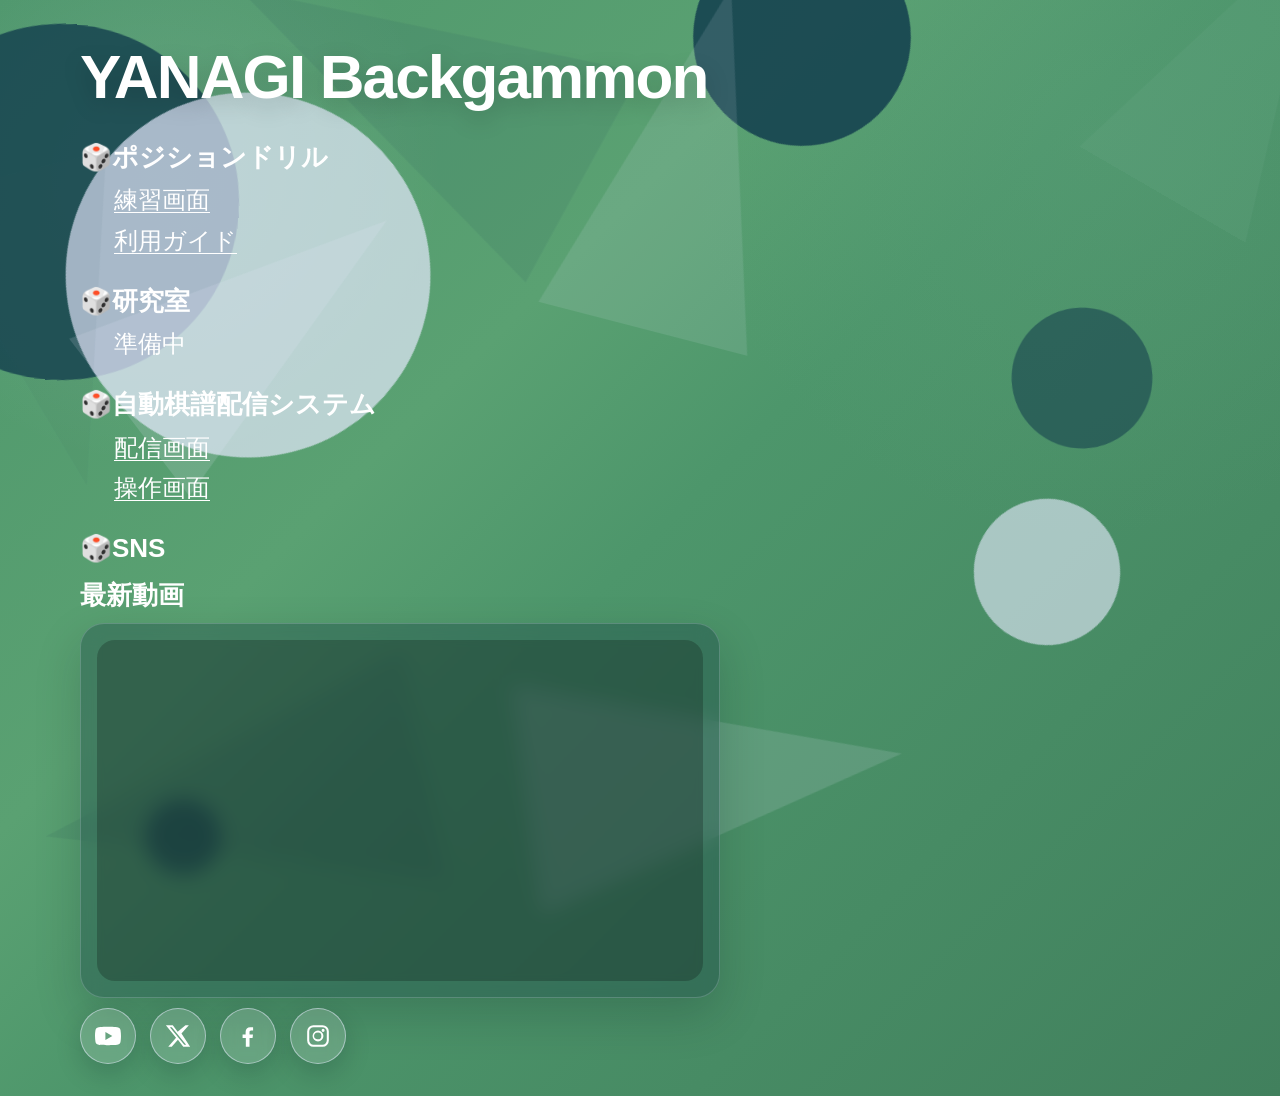
==== index.html @ 92537f1f "Add files via upload" ====
<!doctype html>
<html lang="ja">
<head>
  <meta charset="utf-8">
  <meta name="viewport" content="width=device-width, initial-scale=1">
  <meta name="theme-color" content="#4d966b">
  <meta name="description" content="YANAGI Backgammon">
  <title>YANAGI Backgammon</title>
  <link rel="apple-touch-icon" sizes="180x180" href="apple-touch-icon.png">
  <link rel="icon" type="image/png" sizes="32x32" href="favicon-32x32.png">
  <link rel="icon" type="image/png" sizes="16x16" href="favicon-16x16.png">
  <link rel="shortcut icon" href="favicon.ico">
  <link rel="stylesheet" href="./assets/style.css">
</head>
<body>
  <main class="landing" aria-label="YANAGI Backgammon">
    <div class="bg-art" aria-hidden="true">
      <span class="shape circle circle-a"></span>
      <span class="shape circle circle-b"></span>
      <span class="shape circle circle-c"></span>
      <span class="shape circle circle-d"></span>
      <span class="shape circle circle-e"></span>
      <span class="shape circle circle-f"></span>

      <span class="shape triangle triangle-a"></span>
      <span class="shape triangle triangle-b"></span>
      <span class="shape triangle triangle-c"></span>
      <span class="shape triangle triangle-d"></span>
      <span class="shape triangle triangle-e"></span>
      <span class="shape triangle triangle-f"></span>
      <span class="shape triangle triangle-g"></span>
    </div>

    <div class="content">
      <h1>YANAGI Backgammon</h1>

      <section class="menu-section" aria-labelledby="position-drill-heading">
        <h2 id="position-drill-heading">🎲ポジションドリル</h2>
        <ul class="menu-list">
          <li><a class="menu-link" href="/position-drill/">練習画面</a></li>
          <li><a class="menu-link" href="https://yanagibackgammon.github.io/position-drill/guide.html">利用ガイド</a></li>
        </ul>
      </section>

      <section class="menu-section" aria-labelledby="lab-heading">
        <h2 id="lab-heading">🎲研究室</h2>
        <ul class="menu-list">
          <li><span class="menu-text">準備中</span></li>
        </ul>
      </section>

      <section class="menu-section" aria-labelledby="replay-heading">
        <h2 id="replay-heading">🎲自動棋譜配信システム</h2>
        <ul class="menu-list">
          <li><a class="menu-link" href="https://yanagibackgammon.github.io/match-replay/">配信画面</a></li>
          <li><a class="menu-link" href="https://yanagibackgammon.github.io/match-replay/control.html">操作画面</a></li>
        </ul>
      </section>

      <section class="menu-section sns-section" aria-labelledby="sns-heading">
        <h2 id="sns-heading">🎲SNS</h2>

        <div class="video-block">
          <h3>最新動画</h3>
          <div class="embed-card">
            <div class="embed-frame youtube-frame">
              <iframe
                src="https://www.youtube.com/embed/MWwXwWeKr2Y"
                title="YANAGI Backgammon 最新動画"
                loading="lazy"
                referrerpolicy="strict-origin-when-cross-origin"
                allow="accelerometer; autoplay; clipboard-write; encrypted-media; gyroscope; picture-in-picture; web-share"
                allowfullscreen></iframe>
            </div>
          </div>
        </div>

        <div class="social-links" aria-label="SNS links">
          <a class="social-link" href="https://www.youtube.com/@YANAGIBackgammon" target="_blank" rel="noopener noreferrer" aria-label="YouTube">
            <svg viewBox="0 0 24 24" aria-hidden="true">
              <path d="M23.5 6.2a3 3 0 0 0-2.1-2.1C19.5 3.5 12 3.5 12 3.5s-7.5 0-9.4.6A3 3 0 0 0 .5 6.2 31.2 31.2 0 0 0 0 12c0 1.9.2 3.9.5 5.8a3 3 0 0 0 2.1 2.1c1.9.6 9.4.6 9.4.6s7.5 0 9.4-.6a3 3 0 0 0 2.1-2.1c.3-1.9.5-3.9.5-5.8s-.2-3.9-.5-5.8ZM9.6 15.7V8.3l6.4 3.7-6.4 3.7Z"/>
            </svg>
          </a>
          <a class="social-link" href="https://x.com/saelbo879" target="_blank" rel="noopener noreferrer" aria-label="X">
            <svg viewBox="0 0 24 24" aria-hidden="true">
              <path d="M18.9 2H22l-6.8 7.8L23.2 22h-6.3l-5-6.6L6.2 22H3l7.2-8.3L.8 2h6.4l4.5 6 7.2-6Zm-1.1 18h1.7L6.3 3.9H4.5L17.8 20Z"/>
            </svg>
          </a>
          <a class="social-link" href="https://www.facebook.com/nobusuke.yanagi/" target="_blank" rel="noopener noreferrer" aria-label="Facebook">
            <svg viewBox="0 0 24 24" aria-hidden="true">
              <path d="M13.4 22v-8.2h2.8l.4-3.2h-3.2V8.5c0-.9.3-1.6 1.6-1.6h1.7V4c-.3 0-1.4-.1-2.6-.1-2.6 0-4.3 1.6-4.3 4.5v2.2H7v3.2h3v8.2h3.4Z"/>
            </svg>
          </a>
          <a class="social-link" href="https://www.instagram.com/yanagi_nobusuke/" target="_blank" rel="noopener noreferrer" aria-label="Instagram">
            <svg viewBox="0 0 24 24" aria-hidden="true">
              <path d="M7.8 2h8.4A5.8 5.8 0 0 1 22 7.8v8.4a5.8 5.8 0 0 1-5.8 5.8H7.8A5.8 5.8 0 0 1 2 16.2V7.8A5.8 5.8 0 0 1 7.8 2Zm0 1.9A3.9 3.9 0 0 0 3.9 7.8v8.4a3.9 3.9 0 0 0 3.9 3.9h8.4a3.9 3.9 0 0 0 3.9-3.9V7.8a3.9 3.9 0 0 0-3.9-3.9H7.8Zm8.9 1.5a1.4 1.4 0 1 1 0 2.8 1.4 1.4 0 0 1 0-2.8ZM12 7a5 5 0 1 1 0 10 5 5 0 0 1 0-10Zm0 1.9A3.1 3.1 0 1 0 12 15a3.1 3.1 0 0 0 0-6.2Z"/>
            </svg>
          </a>
        </div>
      </section>
    </div>
  </main>

  <script src="./assets/script.js"></script>
</body>
</html>
---- assets/style.css ----
:root {
  --green: #4d966b;
  --teal: #16434f;
  --teal-soft: rgba(22, 67, 79, 0.90);
  --mist: #e8eaff;
}

* { box-sizing: border-box; }

html, body {
  width: 100%;
  min-height: 100%;
  margin: 0;
}

body {
  min-height: 100vh;
  color: var(--mist);
  background:
    radial-gradient(circle at 12% 16%, rgba(232,234,255,.12), transparent 20%),
    radial-gradient(circle at 85% 12%, rgba(109,169,138,.18), transparent 28%),
    linear-gradient(135deg, var(--green) 0%, #5aa172 35%, #4d966b 50%, #41805d 100%);
  font-family: Inter, "Helvetica Neue", Arial, "Noto Sans JP", sans-serif;
  -webkit-font-smoothing: antialiased;
  overflow-x: hidden;
}

.landing {
  position: relative;
  min-height: 100vh;
  display: grid;
  place-items: start center;
  isolation: isolate;
  overflow: hidden;
}

.bg-art {
  position: absolute;
  inset: 0;
  overflow: hidden;
  pointer-events: none;
  z-index: 0;
}

.shape {
  position: absolute;
  opacity: .96;
  will-change: transform, top, left, opacity;
}

.circle {
  border-radius: 50%;
  background: var(--teal);
}

.circle-a { width: 360px; height: 360px; }
.circle-b { width: 320px; height: 320px; background: var(--mist); }
.circle-c { width: 220px; height: 220px; }
.circle-d { width: 160px; height: 160px; background: rgba(22, 67, 79, .82); }
.circle-e { width: 120px; height: 120px; background: rgba(232, 234, 255, .72); }
.circle-f { width: 92px; height: 92px; background: rgba(22, 67, 79, .72); }

.triangle {
  width: 0;
  height: 0;
  border-left: 110px solid transparent;
  border-right: 110px solid transparent;
  border-bottom: 360px solid rgba(232, 234, 255, 0.42);
}

.triangle-b,
.triangle-d,
.triangle-g { border-bottom-color: rgba(22, 67, 79, 0.38); }
.triangle-c,
.triangle-e { border-bottom-color: rgba(232, 234, 255, 0.44); }
.triangle-f { border-bottom-color: rgba(109,169,138,.56); }

.content {
  position: relative;
  z-index: 2;
  width: min(1120px, calc(100% - 40px));
  display: grid;
  justify-items: start;
  gap: 24px;
  padding: 44px 0 32px;
  text-align: left;
}

h1 {
  margin: 0 0 6px;
  color: #ffffff;
  font-size: clamp(34px, 6vw, 62px);
  font-weight: 800;
  letter-spacing: -.03em;
  line-height: 1.05;
  width: 100%;
  text-align: left;
  text-shadow: 0 8px 24px rgba(0,0,0,.18);
}

.menu-section {
  width: 100%;
  display: grid;
  gap: 8px;
}

.menu-section h2,
.video-block h3 {
  margin: 0;
  color: #ffffff;
  font-size: clamp(20px, 2.2vw, 26px);
  font-weight: 800;
  line-height: 1.4;
}

.menu-list {
  margin: 0;
  padding: 0 0 0 34px;
  list-style: none;
  display: grid;
  gap: 6px;
}

.menu-list li {
  color: #ffffff;
  font-size: clamp(18px, 2vw, 24px);
  line-height: 1.45;
}

.menu-link,
.menu-text {
  color: #ffffff;
}

.menu-link {
  text-decoration: underline;
  text-decoration-thickness: 1px;
  text-underline-offset: 4px;
}

.menu-link:hover,
.menu-link:focus-visible {
  opacity: .78;
  outline: none;
}

.video-block {
  width: min(640px, 100%);
  display: grid;
  gap: 10px;
  margin-top: 2px;
}

.embed-card {
  padding: 16px;
  border: 1px solid rgba(232,234,255,.20);
  border-radius: 24px;
  background: rgba(16,54,64,.32);
  backdrop-filter: blur(10px);
  box-shadow: 0 18px 46px rgba(7,24,28,.18);
  text-align: left;
}

.embed-frame {
  overflow: hidden;
  border-radius: 18px;
  background: rgba(0,0,0,.22);
}

.youtube-frame { aspect-ratio: 16 / 9; }

.youtube-frame iframe {
  width: 100%;
  height: 100%;
  border: 0;
}

.social-links {
  display: flex;
  align-items: center;
  justify-content: flex-start;
  gap: 14px;
  flex-wrap: wrap;
  margin-top: 2px;
}

.social-link {
  width: 56px;
  height: 56px;
  display: inline-flex;
  align-items: center;
  justify-content: center;
  border-radius: 50%;
  background: rgba(255,255,255,.16);
  border: 1px solid rgba(232,234,255,.52);
  box-shadow: 0 10px 26px rgba(7,24,28,.18);
  backdrop-filter: blur(8px);
  transition: transform .18s ease, background-color .18s ease, box-shadow .18s ease;
}

.social-link:hover,
.social-link:focus-visible {
  transform: translateY(-3px);
  background: rgba(22,67,79,.88);
  box-shadow: 0 16px 34px rgba(7,24,28,.26);
  outline: none;
}

.social-link svg {
  width: 26px;
  height: 26px;
  fill: #ffffff;
}

@media (max-width: 700px) {
  .triangle {
    border-left-width: 78px;
    border-right-width: 78px;
    border-bottom-width: 250px;
  }

  .circle-a { width: 280px; height: 280px; }
  .circle-b { width: 260px; height: 260px; }
  .circle-c { width: 180px; height: 180px; }
  .circle-d { width: 110px; height: 110px; }

  .circle-e,
  .circle-f { display: none; }

  .content {
    gap: 20px;
    width: calc(100% - 28px);
    padding: 28px 0 24px;
  }

  .menu-list {
    padding-left: 26px;
  }

  .menu-list li {
    font-size: clamp(17px, 4.8vw, 22px);
  }

  .video-block {
    width: 100%;
  }

  .embed-card {
    padding: 12px;
    border-radius: 18px;
  }

  .embed-frame {
    border-radius: 14px;
  }

  .social-link { width: 52px; height: 52px; }
  .social-link svg { width: 24px; height: 24px; }
}

@media (prefers-reduced-motion: reduce) {
  .social-link { transition: none; }
}
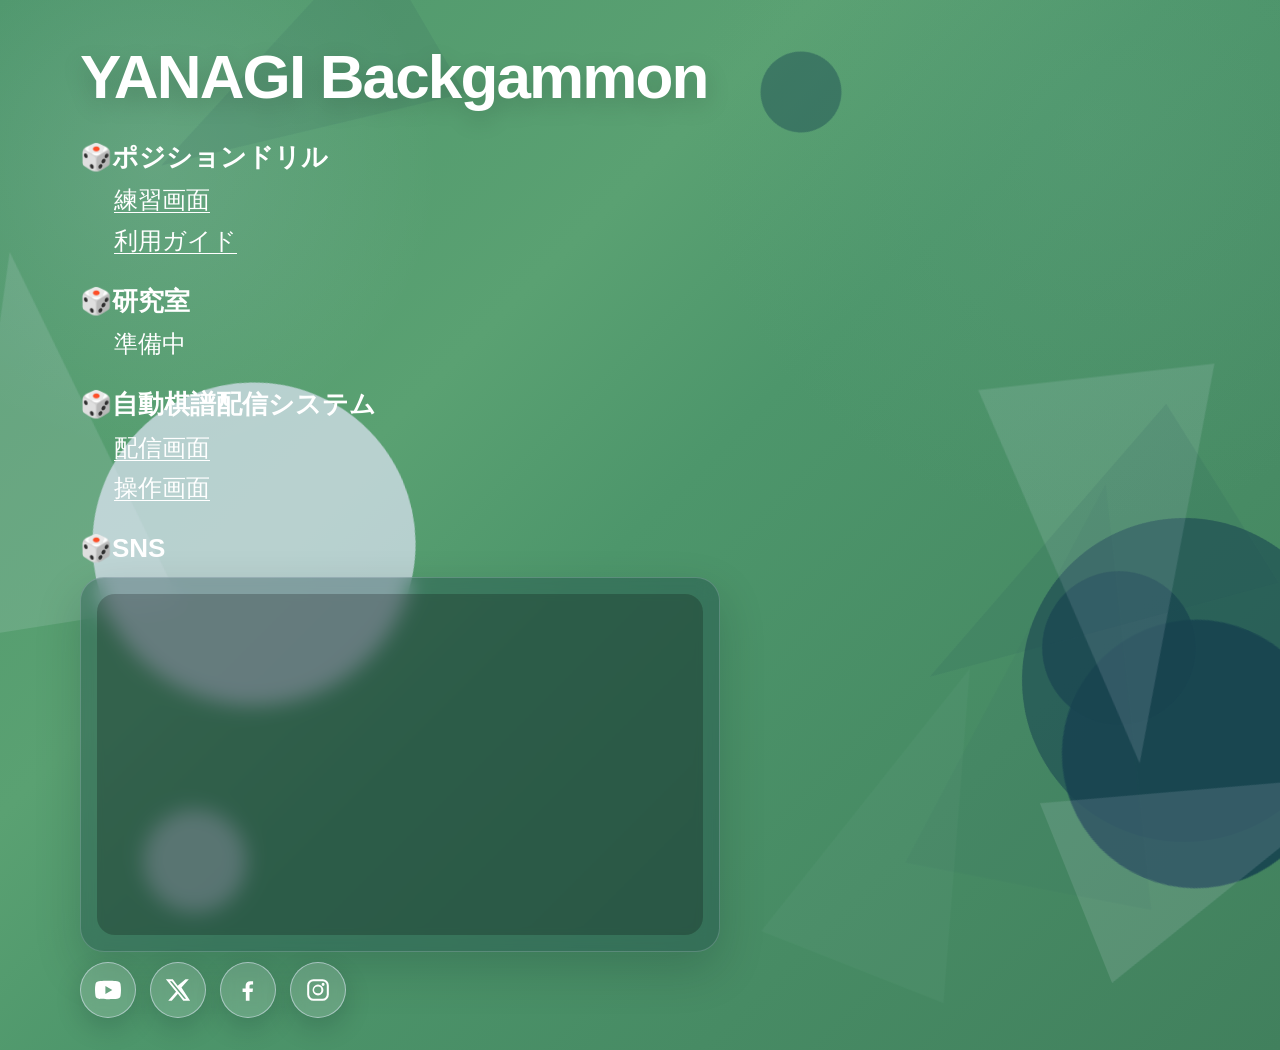
==== commit 1b7dd9be: "Add files via upload" ====
--- a/index.html
+++ b/index.html
@@ -61,7 +61,6 @@
         <h2 id="sns-heading">🎲SNS</h2>
 
         <div class="video-block">
-          <h3>最新動画</h3>
           <div class="embed-card">
             <div class="embed-frame youtube-frame">
               <iframe
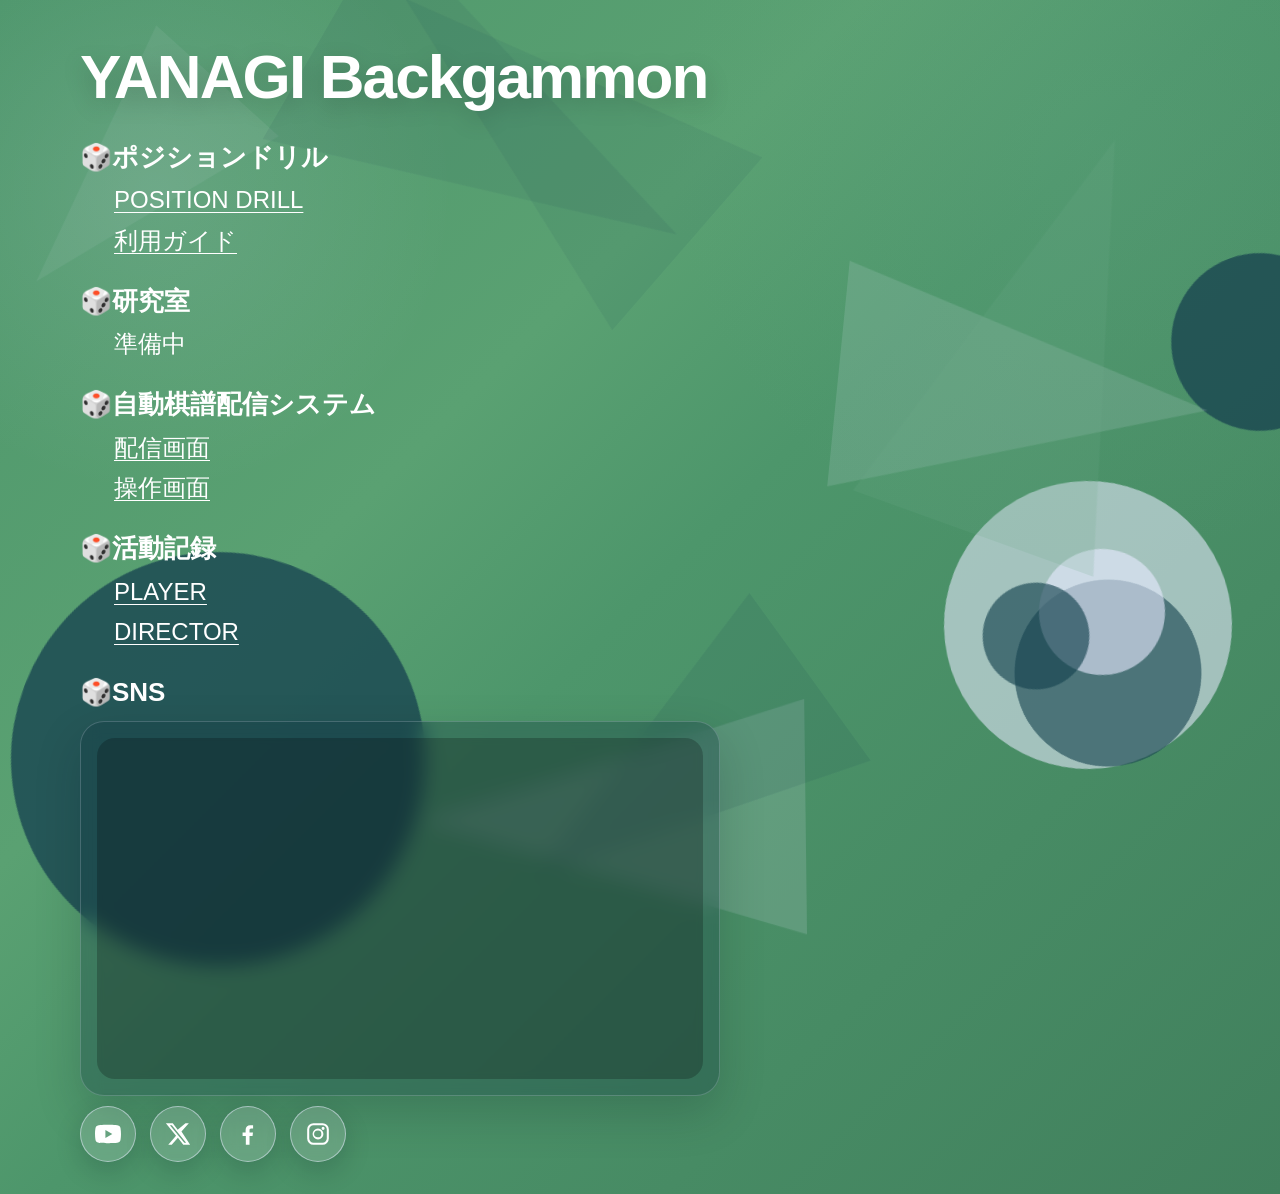
==== commit 754c07d4: "Add files via upload" ====
--- a/index.html
+++ b/index.html
@@ -37,7 +37,7 @@
       <section class="menu-section" aria-labelledby="position-drill-heading">
         <h2 id="position-drill-heading">🎲ポジションドリル</h2>
         <ul class="menu-list">
-          <li><a class="menu-link" href="/position-drill/">練習画面</a></li>
+          <li><a class="menu-link" href="/position-drill/">POSITION DRILL</a></li>
           <li><a class="menu-link" href="https://yanagibackgammon.github.io/position-drill/guide.html">利用ガイド</a></li>
         </ul>
       </section>
@@ -54,6 +54,14 @@
         <ul class="menu-list">
           <li><a class="menu-link" href="https://yanagibackgammon.github.io/match-replay/">配信画面</a></li>
           <li><a class="menu-link" href="https://yanagibackgammon.github.io/match-replay/control.html">操作画面</a></li>
+        </ul>
+      </section>
+
+      <section class="menu-section" aria-labelledby="activity-heading">
+        <h2 id="activity-heading">🎲活動記録</h2>
+        <ul class="menu-list">
+          <li><a class="menu-link" href="/player/">PLAYER</a></li>
+          <li><a class="menu-link" href="/director/">DIRECTOR</a></li>
         </ul>
       </section>
 
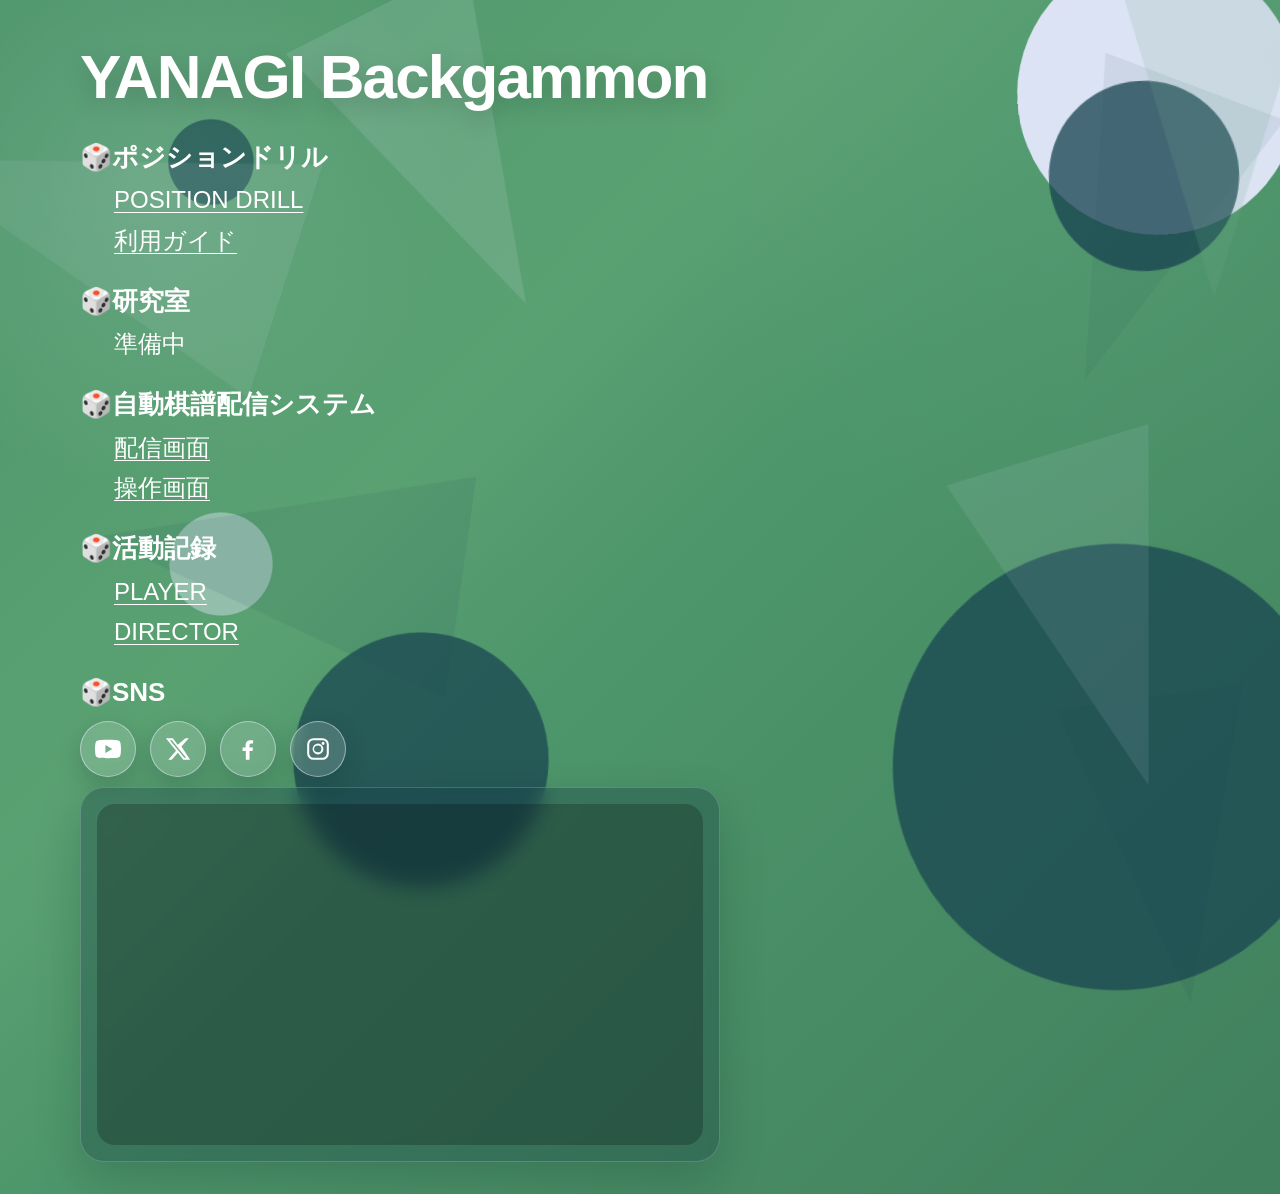
==== commit ac59103b: "Add files via upload" ====
--- a/index.html
+++ b/index.html
@@ -68,20 +68,6 @@
       <section class="menu-section sns-section" aria-labelledby="sns-heading">
         <h2 id="sns-heading">🎲SNS</h2>
 
-        <div class="video-block">
-          <div class="embed-card">
-            <div class="embed-frame youtube-frame">
-              <iframe
-                src="https://www.youtube.com/embed/MWwXwWeKr2Y"
-                title="YANAGI Backgammon 最新動画"
-                loading="lazy"
-                referrerpolicy="strict-origin-when-cross-origin"
-                allow="accelerometer; autoplay; clipboard-write; encrypted-media; gyroscope; picture-in-picture; web-share"
-                allowfullscreen></iframe>
-            </div>
-          </div>
-        </div>
-
         <div class="social-links" aria-label="SNS links">
           <a class="social-link" href="https://www.youtube.com/@YANAGIBackgammon" target="_blank" rel="noopener noreferrer" aria-label="YouTube">
             <svg viewBox="0 0 24 24" aria-hidden="true">
@@ -104,6 +90,20 @@
             </svg>
           </a>
         </div>
+
+        <div class="video-block">
+          <div class="embed-card">
+            <div class="embed-frame youtube-frame">
+              <iframe
+                src="https://www.youtube.com/embed/MWwXwWeKr2Y"
+                title="YANAGI Backgammon 最新動画"
+                loading="lazy"
+                referrerpolicy="strict-origin-when-cross-origin"
+                allow="accelerometer; autoplay; clipboard-write; encrypted-media; gyroscope; picture-in-picture; web-share"
+                allowfullscreen></iframe>
+            </div>
+          </div>
+        </div>
       </section>
     </div>
   </main>
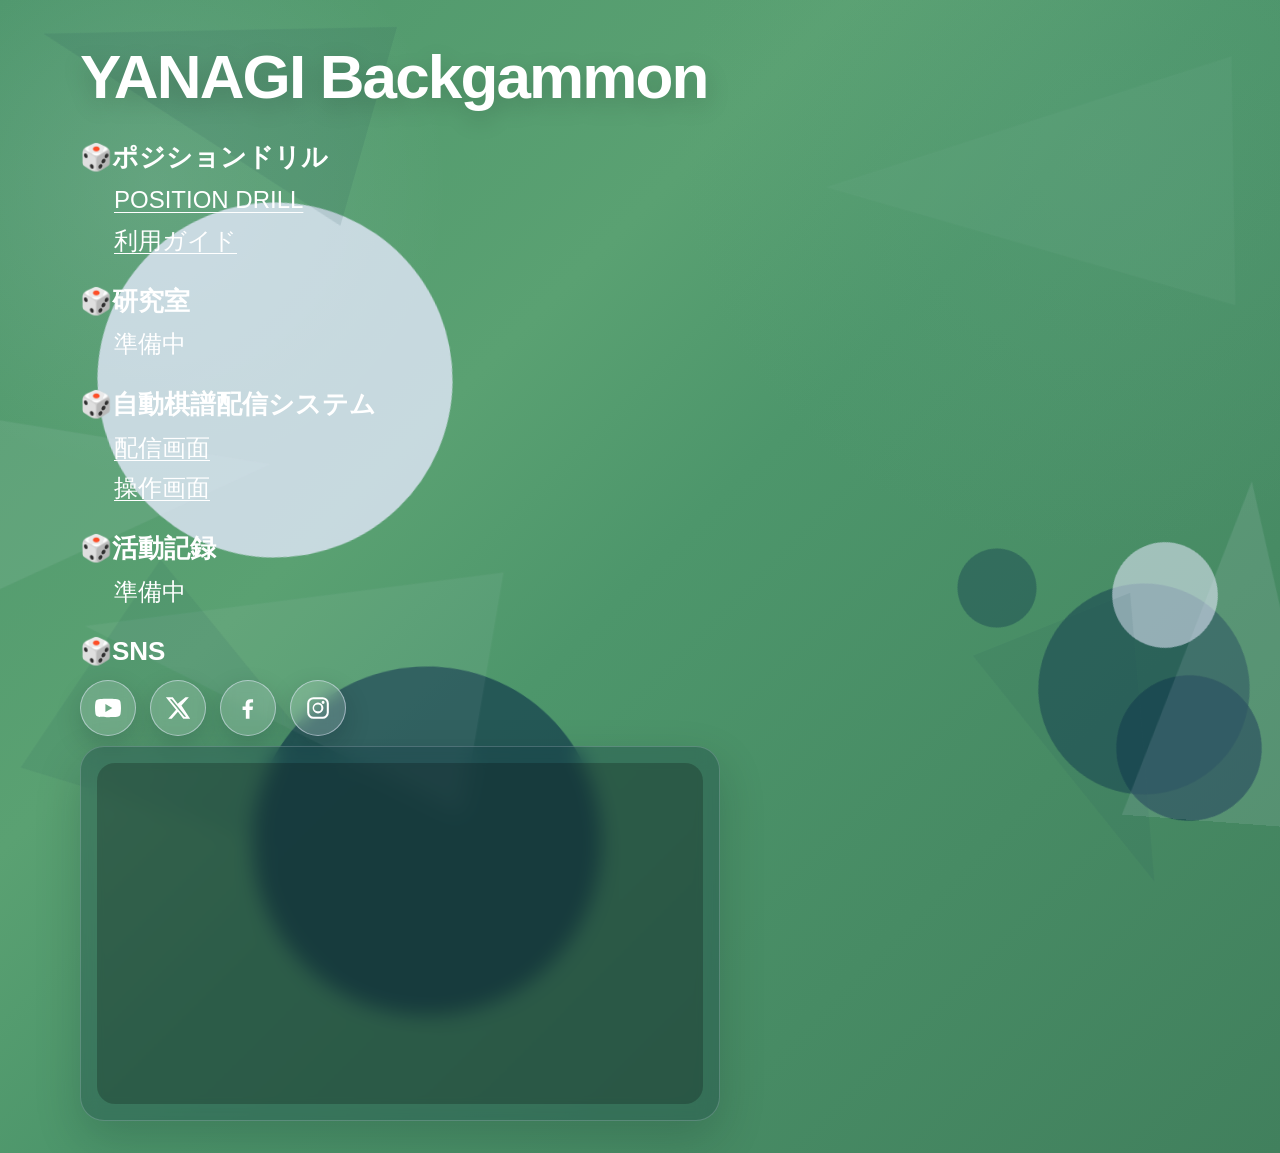
==== commit 2d19007a: "Add files via upload" ====
--- a/index.html
+++ b/index.html
@@ -60,8 +60,7 @@
       <section class="menu-section" aria-labelledby="activity-heading">
         <h2 id="activity-heading">🎲活動記録</h2>
         <ul class="menu-list">
-          <li><a class="menu-link" href="/player/">PLAYER</a></li>
-          <li><a class="menu-link" href="/director/">DIRECTOR</a></li>
+          <li><span class="menu-text">準備中</span></li>
         </ul>
       </section>
 
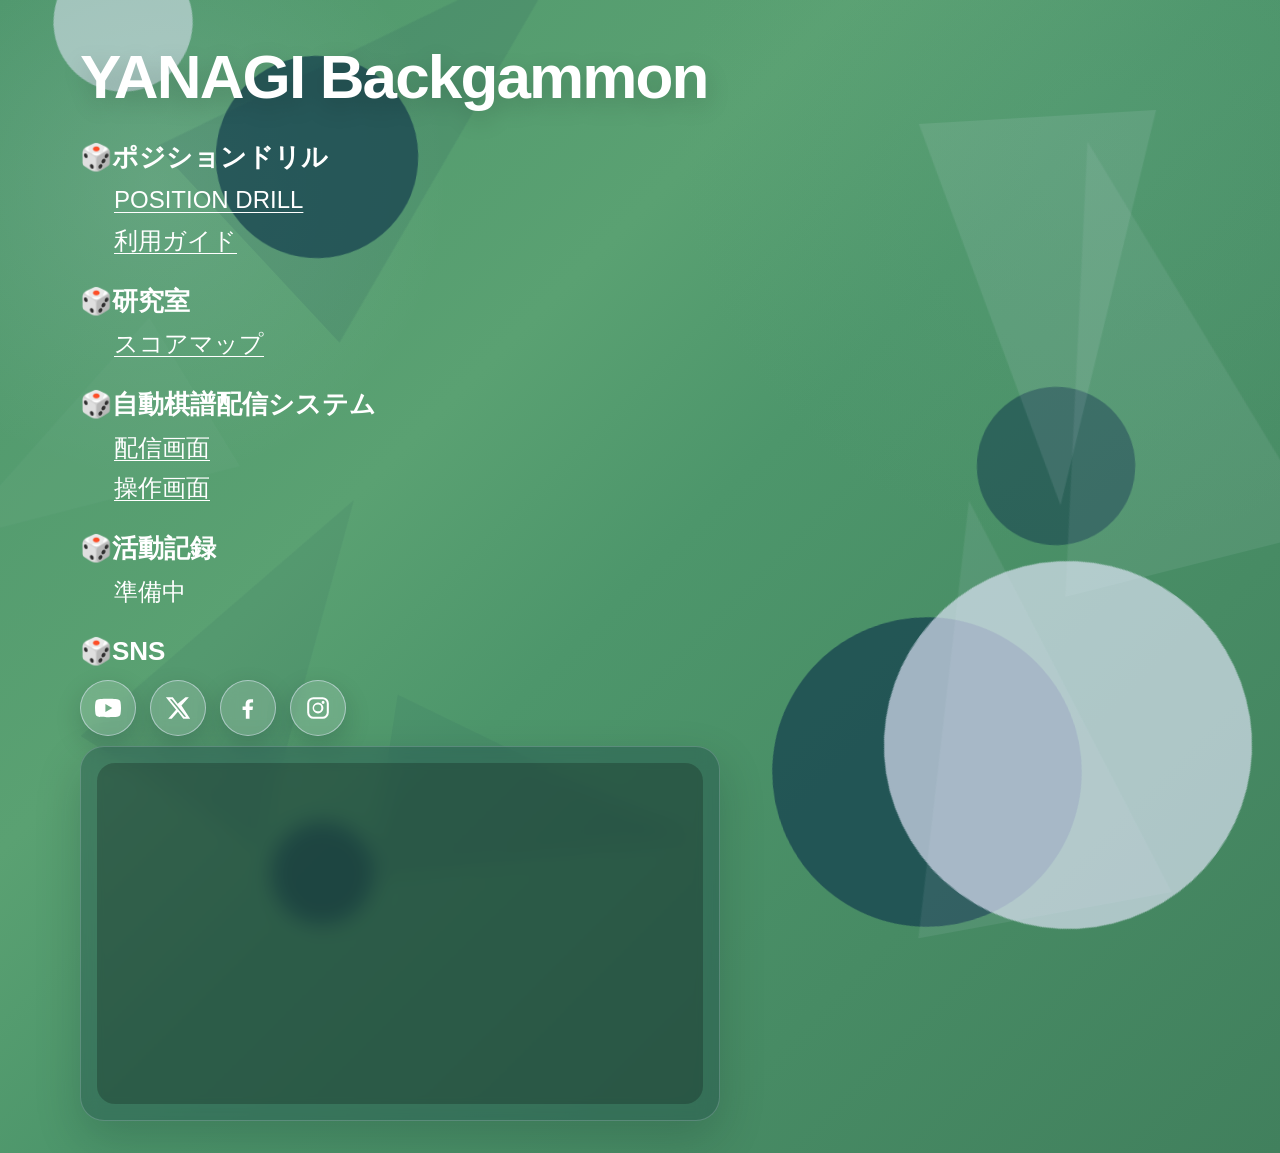
==== commit 4ae1ff4a: "Add files via upload" ====
--- a/index.html
+++ b/index.html
@@ -45,7 +45,7 @@
       <section class="menu-section" aria-labelledby="lab-heading">
         <h2 id="lab-heading">🎲研究室</h2>
         <ul class="menu-list">
-          <li><span class="menu-text">準備中</span></li>
+          <li><a class="menu-link" href="https://yanagibackgammon.github.io/score-map/">スコアマップ</a></li>
         </ul>
       </section>
 
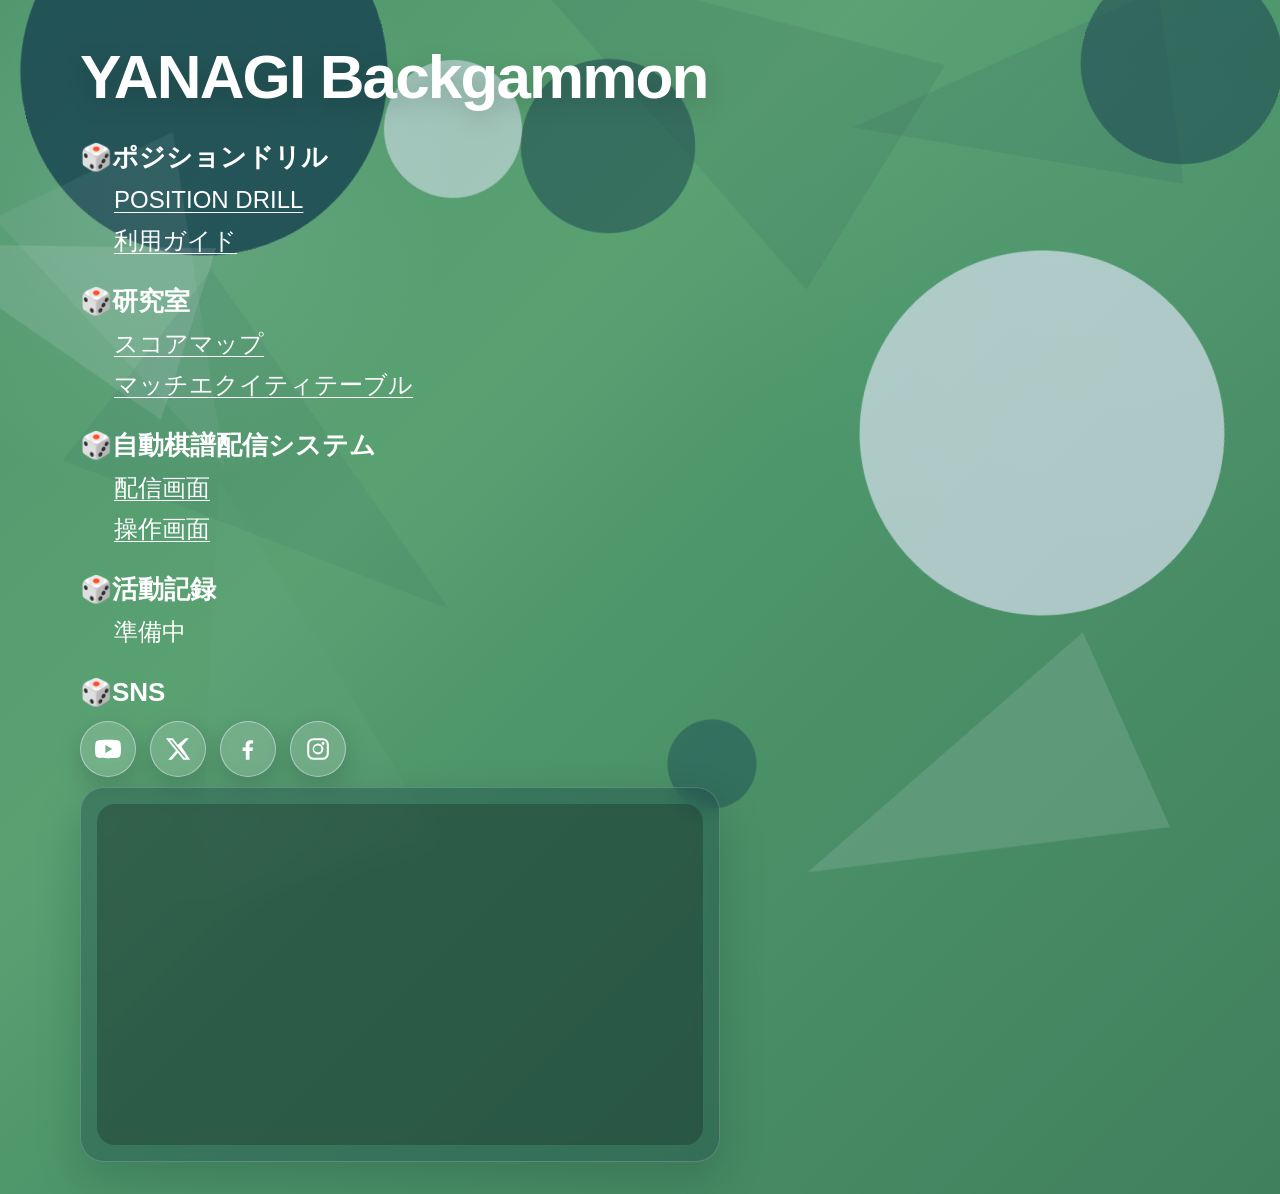
==== commit c1505a51: "Add files via upload" ====
--- a/index.html
+++ b/index.html
@@ -46,6 +46,7 @@
         <h2 id="lab-heading">🎲研究室</h2>
         <ul class="menu-list">
           <li><a class="menu-link" href="https://yanagibackgammon.github.io/score-map/">スコアマップ</a></li>
+          <li><a class="menu-link" href="/met/">マッチエクイティテーブル</a></li>
         </ul>
       </section>
 
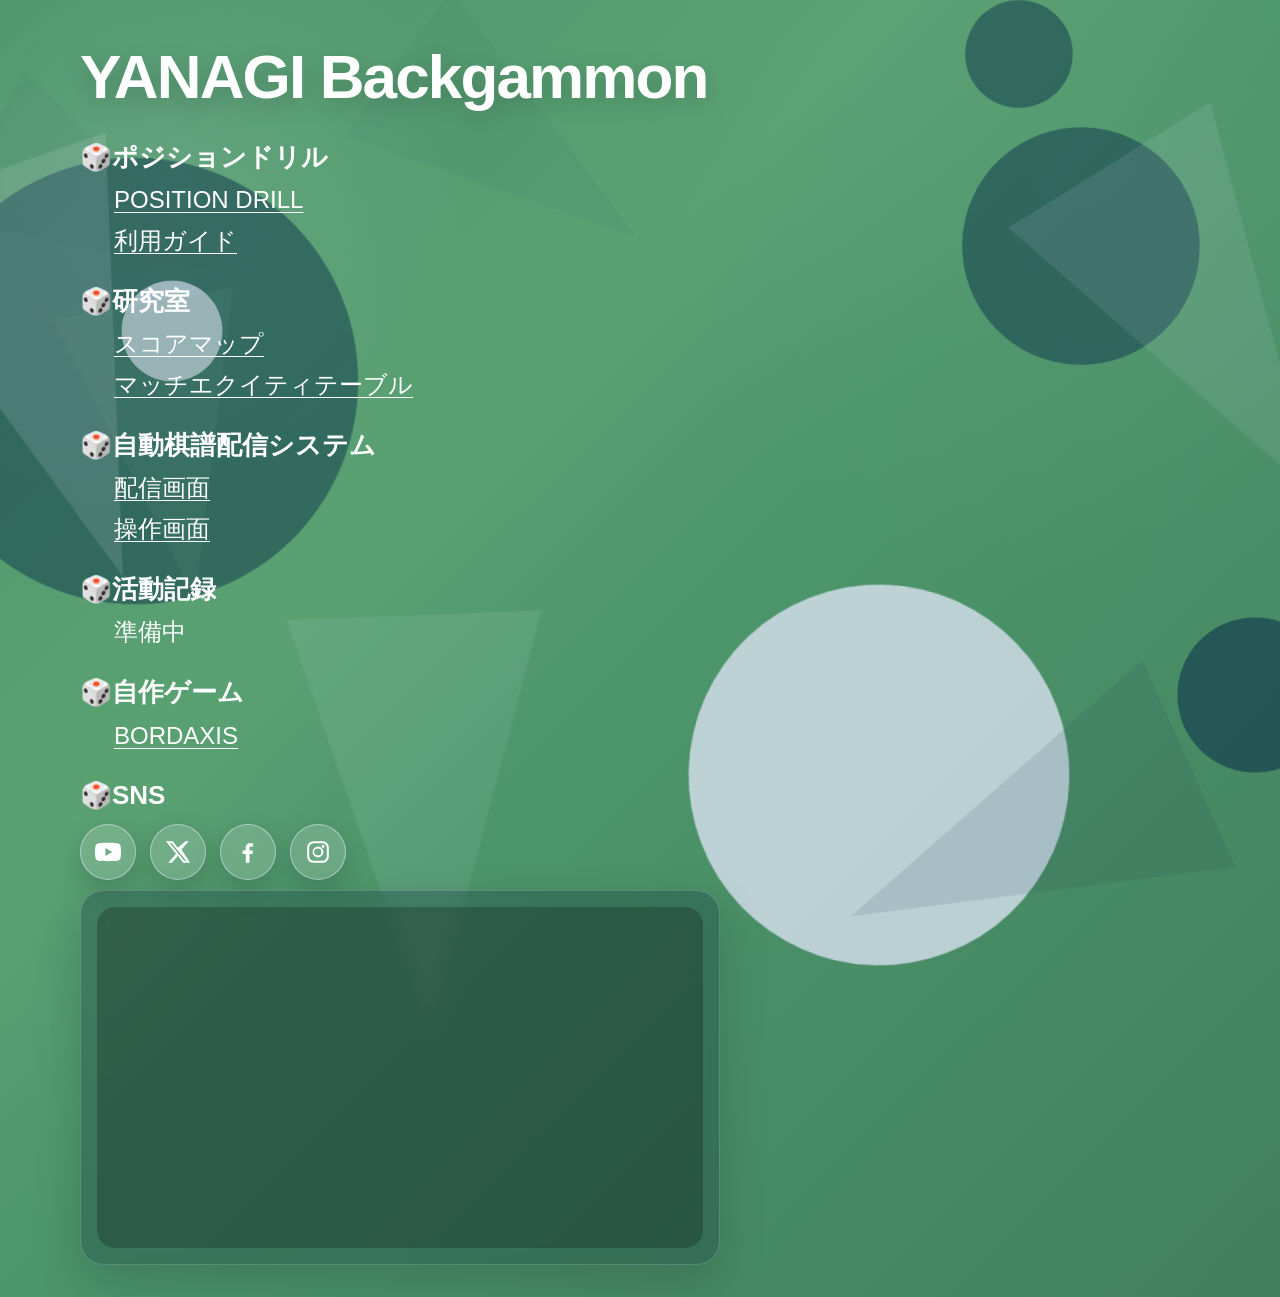
==== commit c9223e5c: "Add files via upload" ====
--- a/index.html
+++ b/index.html
@@ -65,6 +65,13 @@
         </ul>
       </section>
 
+      <section class="menu-section" aria-labelledby="games-heading">
+        <h2 id="games-heading">🎲自作ゲーム</h2>
+        <ul class="menu-list">
+          <li><a class="menu-link" href="https://yanagibackgammon.github.io/bordaxis/">BORDAXIS</a></li>
+        </ul>
+      </section>
+
       <section class="menu-section sns-section" aria-labelledby="sns-heading">
         <h2 id="sns-heading">🎲SNS</h2>
 
